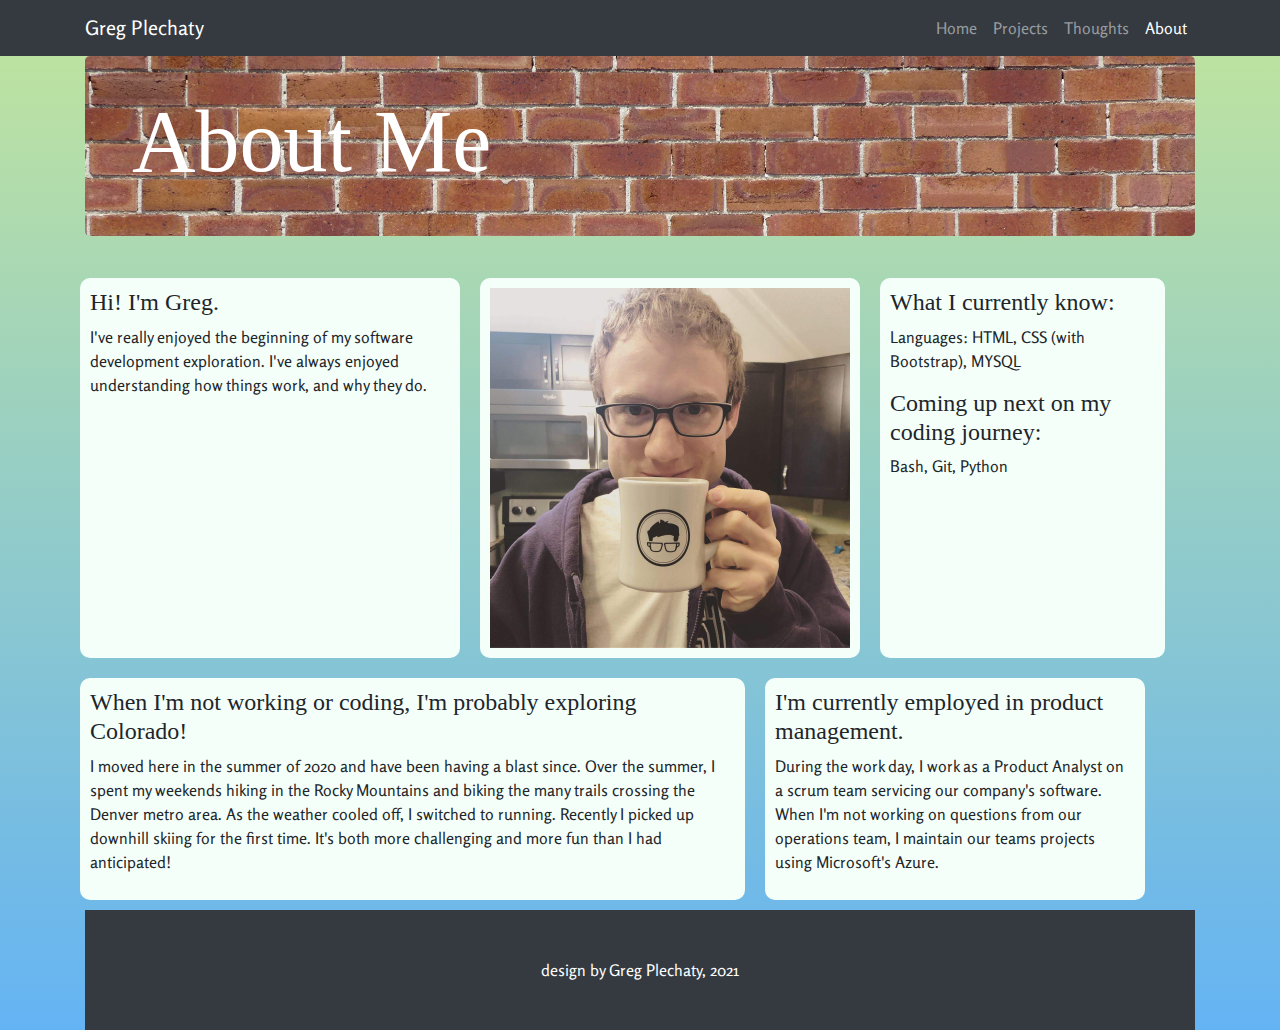
==== about.html @ 08ce2782 "Add files via upload" ====
<!DOCTYPE html>
<html lang="en">
<head>
    <meta charset="utf-8">
    <meta name="viewport" content="width=device-width, initial-scale=1, shrink-to-fit=no">
    <title>Greg Plechaty</title>
    <meta name="my site" content="portfolio site">
    <link rel="stylesheet" href="https://stackpath.bootstrapcdn.com/bootstrap/4.3.1/css/bootstrap.min.css" integrity="sha384-ggOyR0iXCbMQv3Xipma34MD+dH/1fQ784/j6cY/iJTQUOhcWr7x9JvoRxT2MZw1T" crossorigin="anonymous">
    <link rel="stylesheet" href="./styles.css" />
    <link href="https://fonts.googleapis.com/css2?family=Rosario&display=swap" rel="stylesheet"> 
</head>
<body class="container colorful">
    <div class="container">
        <!-- Navigation -->
        <nav class="navbar navbar-expand-lg navbar-dark bg-dark fixed-top">
          <div class="container">
            <a class="navbar-brand" href="./index.html">Greg Plechaty</a>
            <button class="navbar-toggler" type="button" data-toggle="collapse" data-target="#navbarResponsive" aria-controls="navbarResponsive" aria-expanded="false" aria-label="Toggle navigation">
              <span class="navbar-toggler-icon"></span>
            </button>
            <div class="collapse navbar-collapse" id="navbarResponsive">
              <ul class="navbar-nav ml-auto">
                <li class="nav-item">
                  <a class="nav-link" href="./index.html">Home
                    <span class="sr-only">(current)</span>
                  </a>
                </li>
                <li class="nav-item">
                  <a class="nav-link" href="./projects.html">Projects</a>
                </li>
                <li class="nav-item">
                  <a class="nav-link" href="./thoughts.html">Thoughts</a>
                </li>
                <li class="nav-item active">
                  <a class="nav-link" href="./about.html">About</a>
                </li>
              </ul>
            </div>
          </div>
        </nav>
      
           
          
      </div>
      <div class="jumbotron about-jumbotron">
        <div class="container">
          <h1 class="display-4 about-jumbotron-text">About Me</h1>
        </div>
      </div>
      <div class="conatiner">
        <div class="row">
          <div class="col-lg-4 col-md-5 col-sm-12 about-text-box">
            <h4>Hi! I'm Greg.</h4>
            <p>I've really enjoyed the beginning of my software development exploration. I've always enjoyed understanding how things work, and why they do.</p>
          </div>
          <div class="col-lg-4 col-md-5 col-sm-12 about-text-box">
            <img src="./images/about.jpg" class="img-fluid" alt="Responsive image">
          </div>
          <div class="col-lg-3 col-md-5 col-sm-12 about-text-box">
            <h4>What I currently know:</h4>
            <p>Languages: HTML, CSS (with Bootstrap), MYSQL</p>
            <h4>Coming up next on my coding journey:</h4>
            <p>Bash, Git, Python</p>
          </div>
          <div class="col-lg-7 col-md-5 col-sm-12 about-text-box">
            <h4>When I'm not working or coding, I'm probably exploring Colorado!</h4>
            <p>I moved here in the summer of 2020 and have been having a blast since. Over the summer, I spent my weekends hiking in the Rocky Mountains and biking the many trails crossing the Denver metro area. As the weather cooled off, I switched to running. Recently I picked up downhill skiing for the first time. It's both more challenging and more fun than I had anticipated!</p>
          </div>
          <div class="col-lg-4 col-md-5 col-sm-12 about-text-box">
            <h4>I'm currently employed in product management.</h4>
            <p>During the work day, I work as a Product Analyst on a scrum team servicing our company's software. When I'm not working on questions from our operations team, I maintain our teams projects using Microsoft's Azure.</p>
          </div>
        </div>
        
        
      </div>

      <!-- Footer -->
      <footer class="py-5 bg-dark">
        <div class="container">
          <p class="m-0 text-center text-white">design by Greg Plechaty, 2021</p>
        </div>
  <!-- /.container -->
      </footer>

</body>


</html>
---- styles.css ----
/*css styles sheet */


/*proposed color scheme



BEA99E - light brown
786763 - dark brown
0E1443 - dark blue
95AED1 - blue grey
9BD3F9 - light blue



*/





body {
    font-family: 'Rosario', sans-serif;
    padding-top: 56px;

}

h1, h2, h3, h4, h5, h6 {
    font-family: 'Corben'; 
}

.colorful {
    background: #c2e59c; /* fallback for old browsers */
    background: -webkit-linear-gradient(to bottom, #c2e59c, #64b3f4); /* Chrome 10-25, Safari 5.1-6 */
    background: linear-gradient(to bottom, #c2e59c, #64b3f4); /* W3C, IE 10+/ Edge, Firefox 16+, Chrome 26+, Opera 12+, Safari 7+ */
}

/*|| Projects */

.projects-jumbotron {
    background: url(./images/projects.png) no-repeat center center fixed;
    -webkit-background-size: cover;
    -moz-background-size: cover;
    -o-background-size: cover;
    background-size: cover;
}

.projects-jumbotron-text {
    color:white;
    padding-top: 20px;
}

/*|| Thoughts */

.thoughts-jumbotron {
    background: url(./images/thoughts.jpg) no-repeat center center fixed;
    -webkit-background-size: cover;
    -moz-background-size: cover;
    -o-background-size: cover;
    background-size: cover;
}

.thoughts-image-big {
    height: 360px;
    width: 640px;
}

.thoughts-image-small {
    height: 180px;
    width: 320px;
}

.thoughts-main {
    background-color: #F5FFFA;
    padding-top: 15px;
    text-align: center;
}

.thoughts-small {
    background-color: #9BD3F9;
    border: 4px solid #0E1443;
    padding-top: 15px;
    text-align: left;
    margin: 10px;
}

.thoughts-main-post {
    text-align: center;
}


/*|| About Me */

.about-jumbotron {
    background: url(./images/about-brick-wall.jpg) no-repeat center center fixed;
    -webkit-background-size: cover;
    -moz-background-size: cover;
    -o-background-size: cover;
    background-size: cover;

}

.about-jumbotron-text {
    font-size: 5.5rem;
    line-height: 0.5;
    color: white;
}

.about-text-box {
    background-color: #F5FFFA;
    padding: 10px;
    margin: 10px;
    border-radius: 10px;
}




/* Bottom right text */
.text-block {
    position: absolute;
    top: 0px;
    left: 15px;
    background-color: whitesmoke;
    color:black;
    opacity: 0.8;
    padding-left: 20px;
    padding-right: 20px;
    text-align: center;
    font-size: 26px;
  }

    /* Background image */
.background-image {
    background: url("/images/projects.png") no-repeat scroll 50% 50%;
}
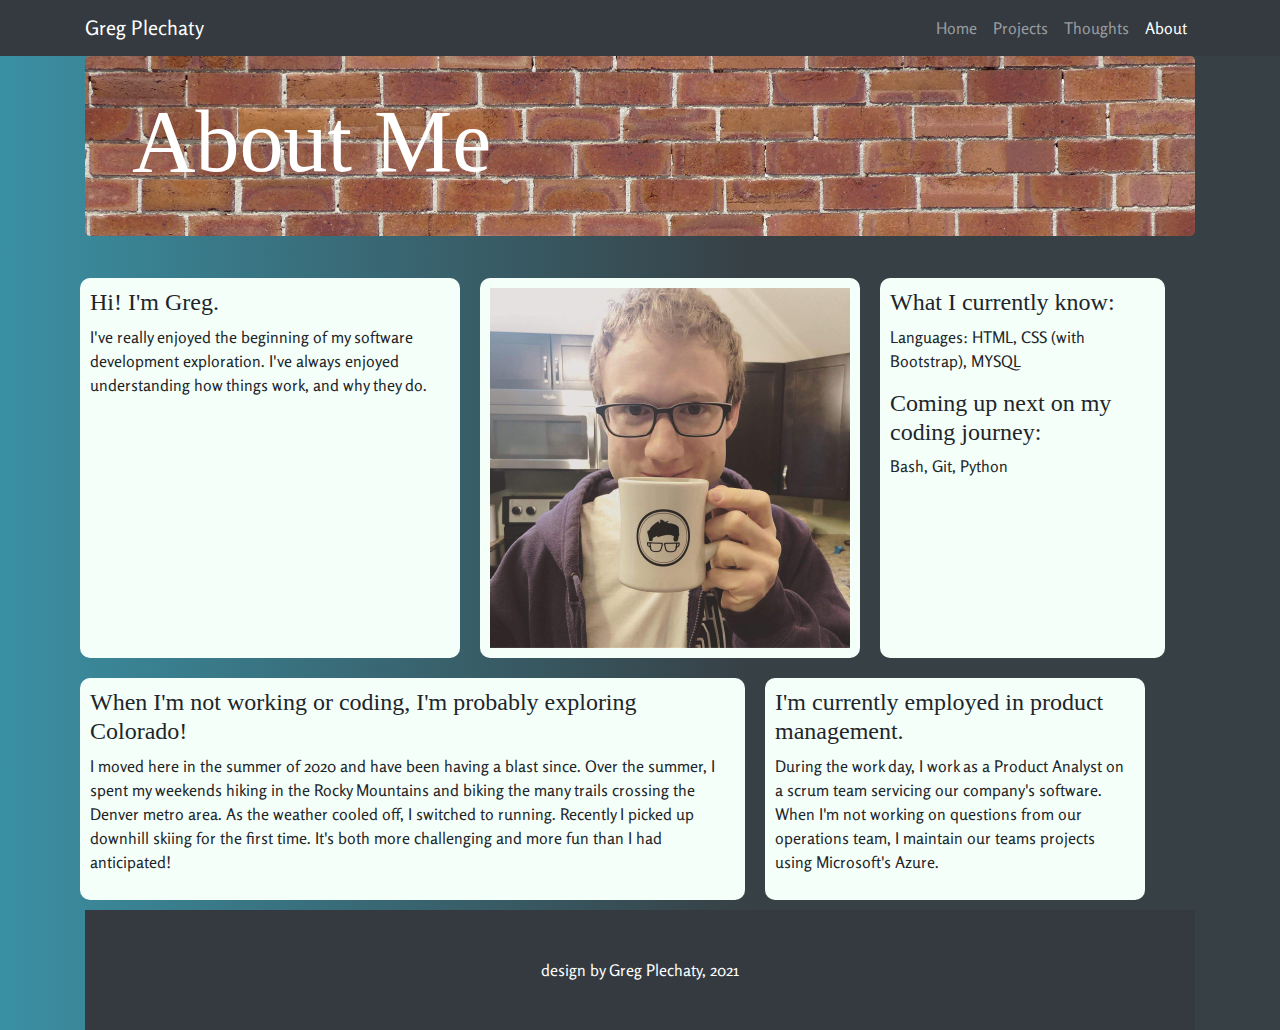
==== commit 2f4c94d0: "Add files via upload" ====
--- a/about.html
+++ b/about.html
@@ -83,6 +83,11 @@
   <!-- /.container -->
       </footer>
 
+
+      <script src="https://code.jquery.com/jquery-3.3.1.slim.min.js" integrity="sha384-q8i/X+965DzO0rT7abK41JStQIAqVgRVzpbzo5smXKp4YfRvH+8abtTE1Pi6jizo" crossorigin="anonymous"></script>
+      <script src="https://cdnjs.cloudflare.com/ajax/libs/popper.js/1.14.7/umd/popper.min.js" integrity="sha384-UO2eT0CpHqdSJQ6hJty5KVphtPhzWj9WO1clHTMGa3JDZwrnQq4sF86dIHNDz0W1" crossorigin="anonymous"></script>
+      <script src="https://stackpath.bootstrapcdn.com/bootstrap/4.3.1/js/bootstrap.min.js" integrity="sha384-JjSmVgyd0p3pXB1rRibZUAYoIIy6OrQ6VrjIEaFf/nJGzIxFDsf4x0xIM+B07jRM" crossorigin="anonymous"></script>
+      
 </body>
 
 
--- a/styles.css
+++ b/styles.css
@@ -5,11 +5,12 @@
 
 
 
-BEA99E - light brown
-786763 - dark brown
-0E1443 - dark blue
-95AED1 - blue grey
-9BD3F9 - light blue
+34626c - darker blue
+374045 - darkest blue
+e27802 - burnt orange
+58391c - brown
+2c061f - purple
+
 
 
 
@@ -30,9 +31,8 @@
 }
 
 .colorful {
-    background: #c2e59c; /* fallback for old browsers */
-    background: -webkit-linear-gradient(to bottom, #c2e59c, #64b3f4); /* Chrome 10-25, Safari 5.1-6 */
-    background: linear-gradient(to bottom, #c2e59c, #64b3f4); /* W3C, IE 10+/ Edge, Firefox 16+, Chrome 26+, Opera 12+, Safari 7+ */
+    background: rgb(58,144,163);
+    background: linear-gradient(90deg, rgba(58,144,163,1) 0%, rgba(55,64,69,1) 59%);
 }
 
 /*|| Projects */
@@ -114,7 +114,11 @@
 }
 
 
+/* || index */
 
+.index-jumbotron {
+    background-color: #374045;
+}
 
 /* Bottom right text */
 .text-block {
@@ -130,6 +134,11 @@
     font-size: 26px;
   }
 
+.index-text-box {
+    padding: 10px;
+    margin: 10px;
+}
+
     /* Background image */
 .background-image {
     background: url("/images/projects.png") no-repeat scroll 50% 50%;
